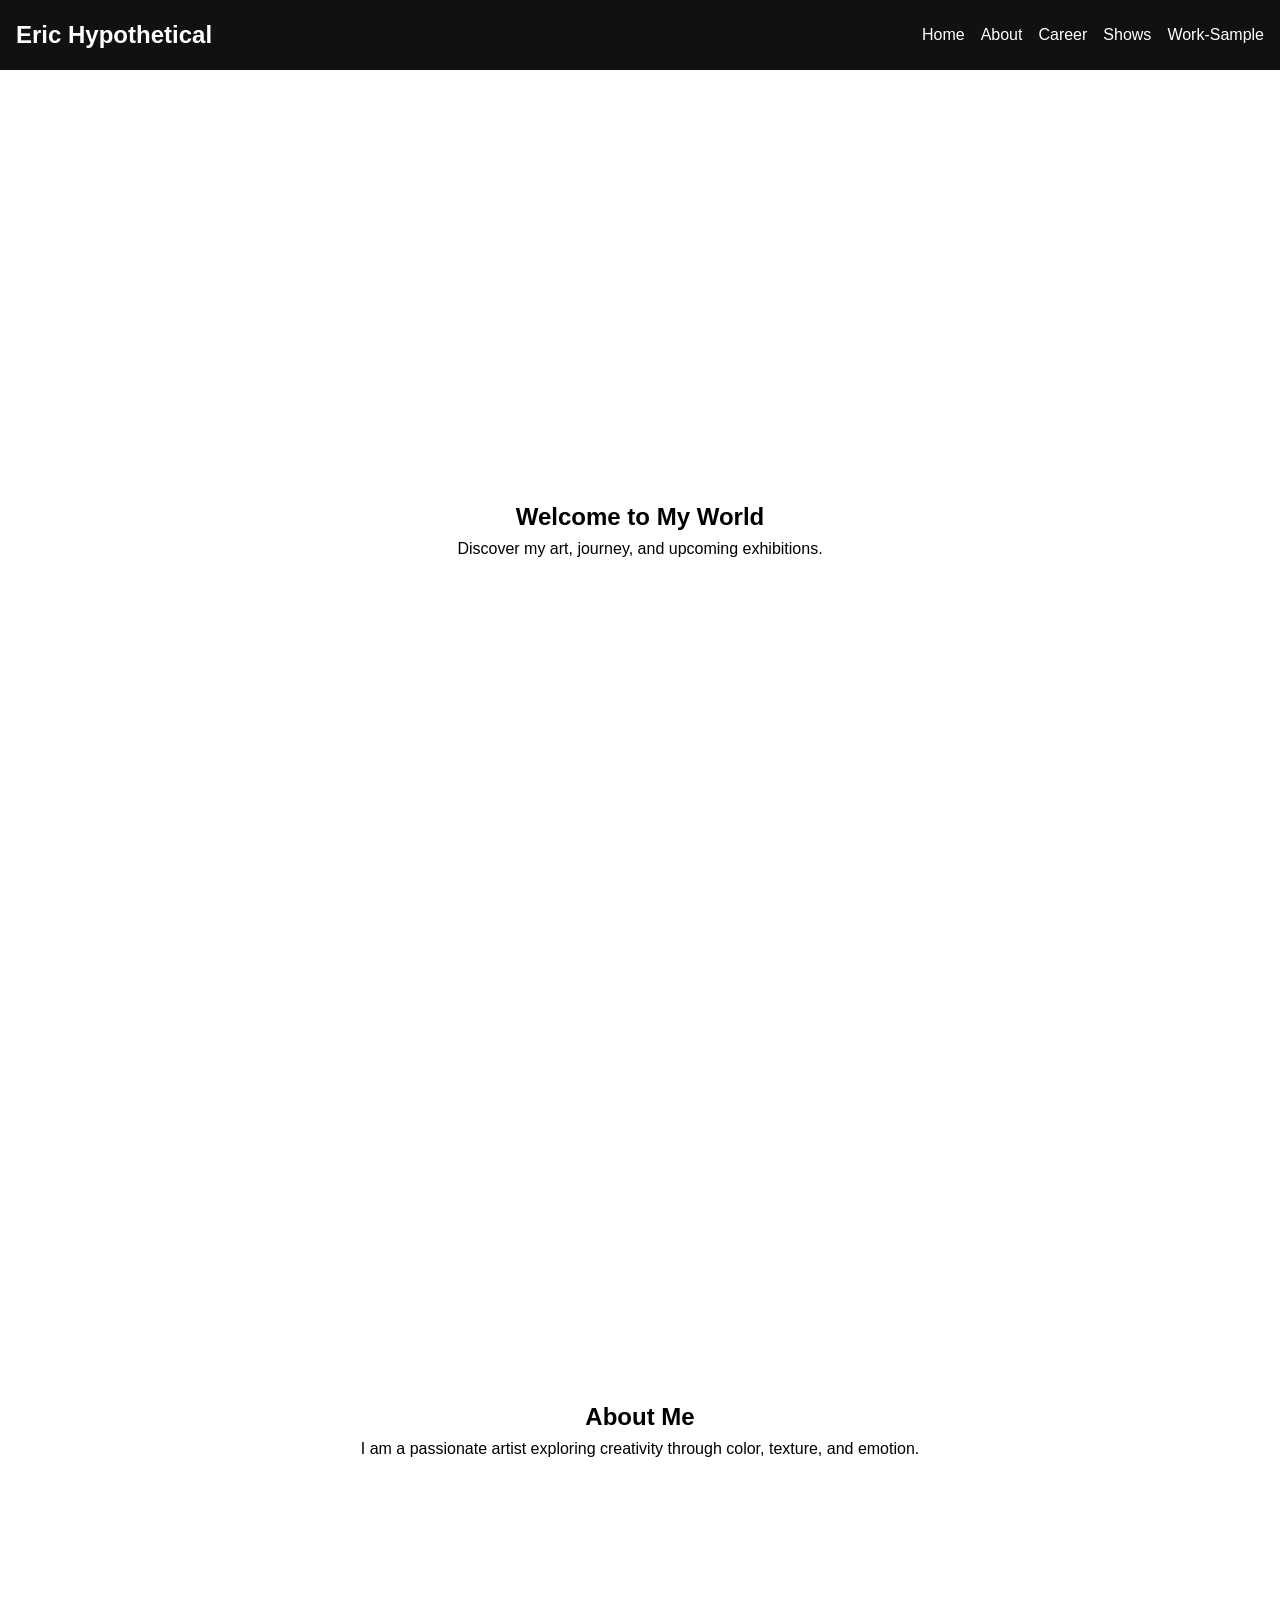
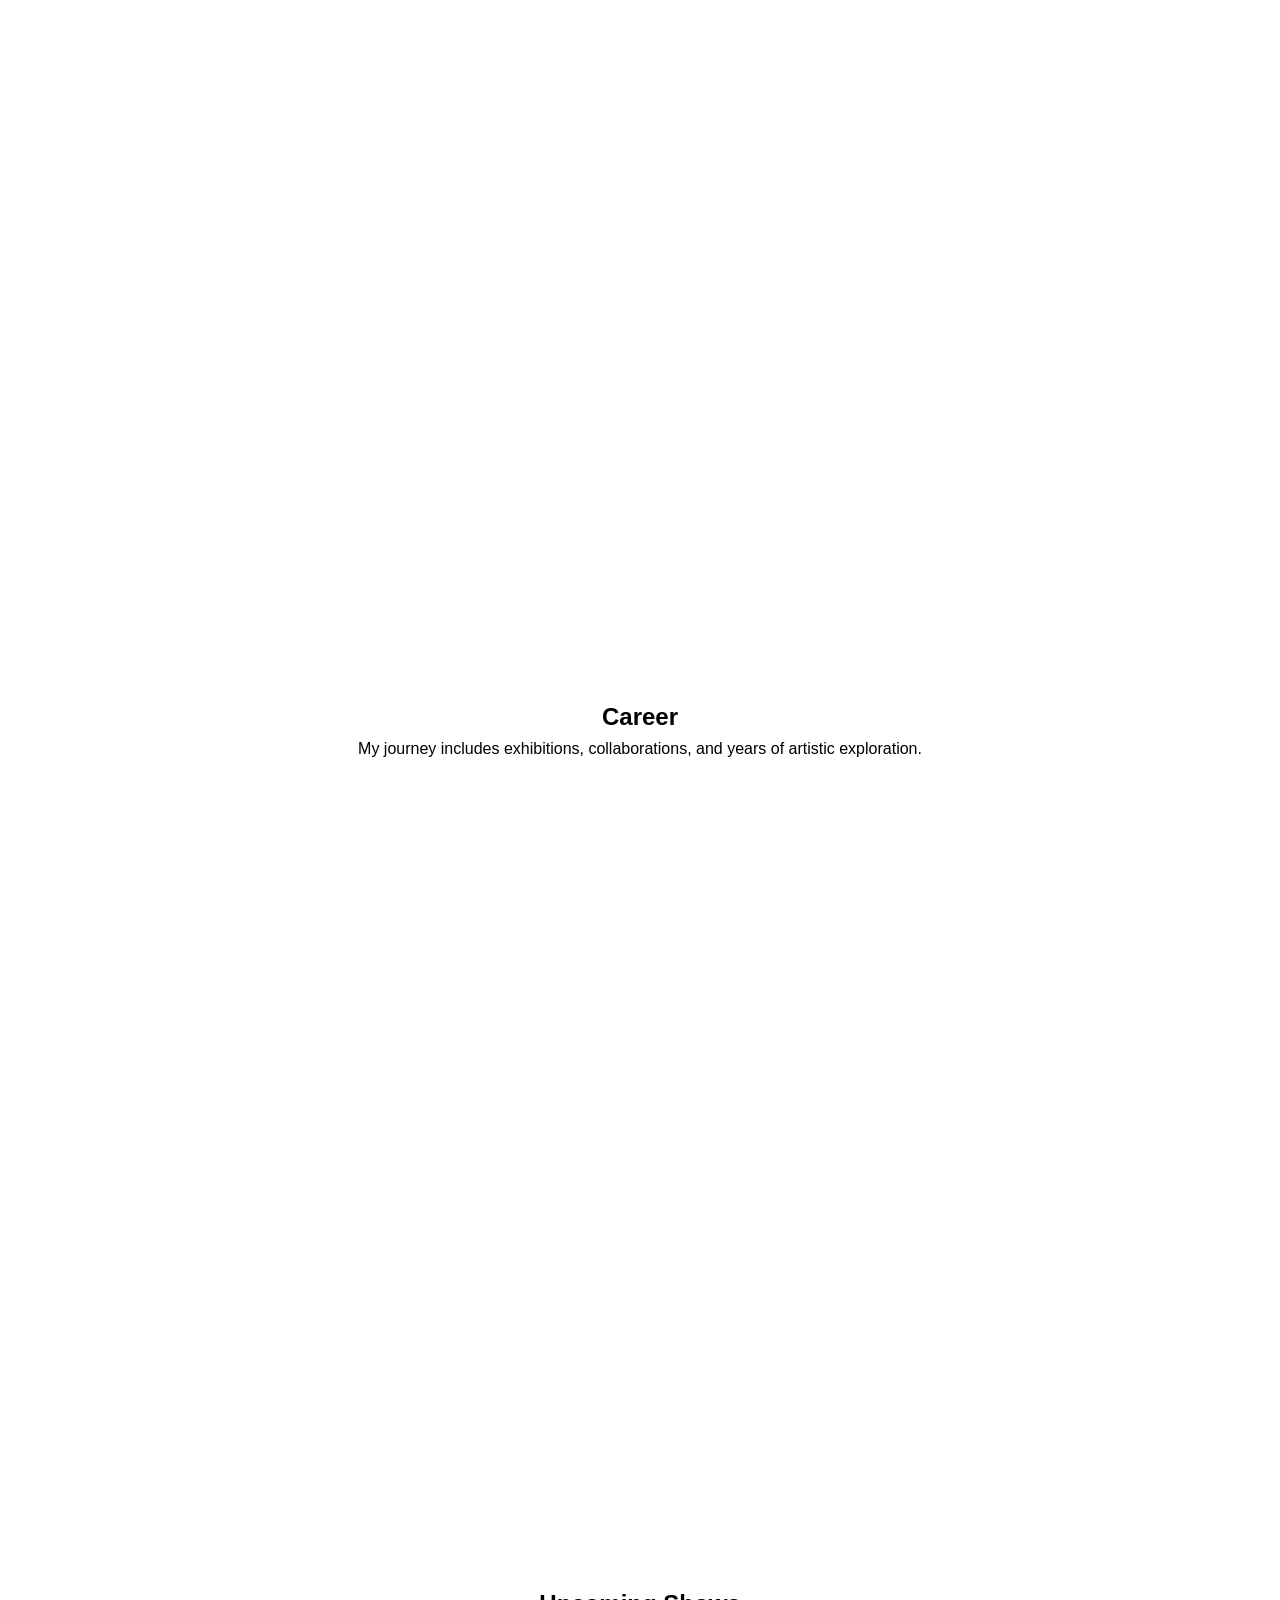
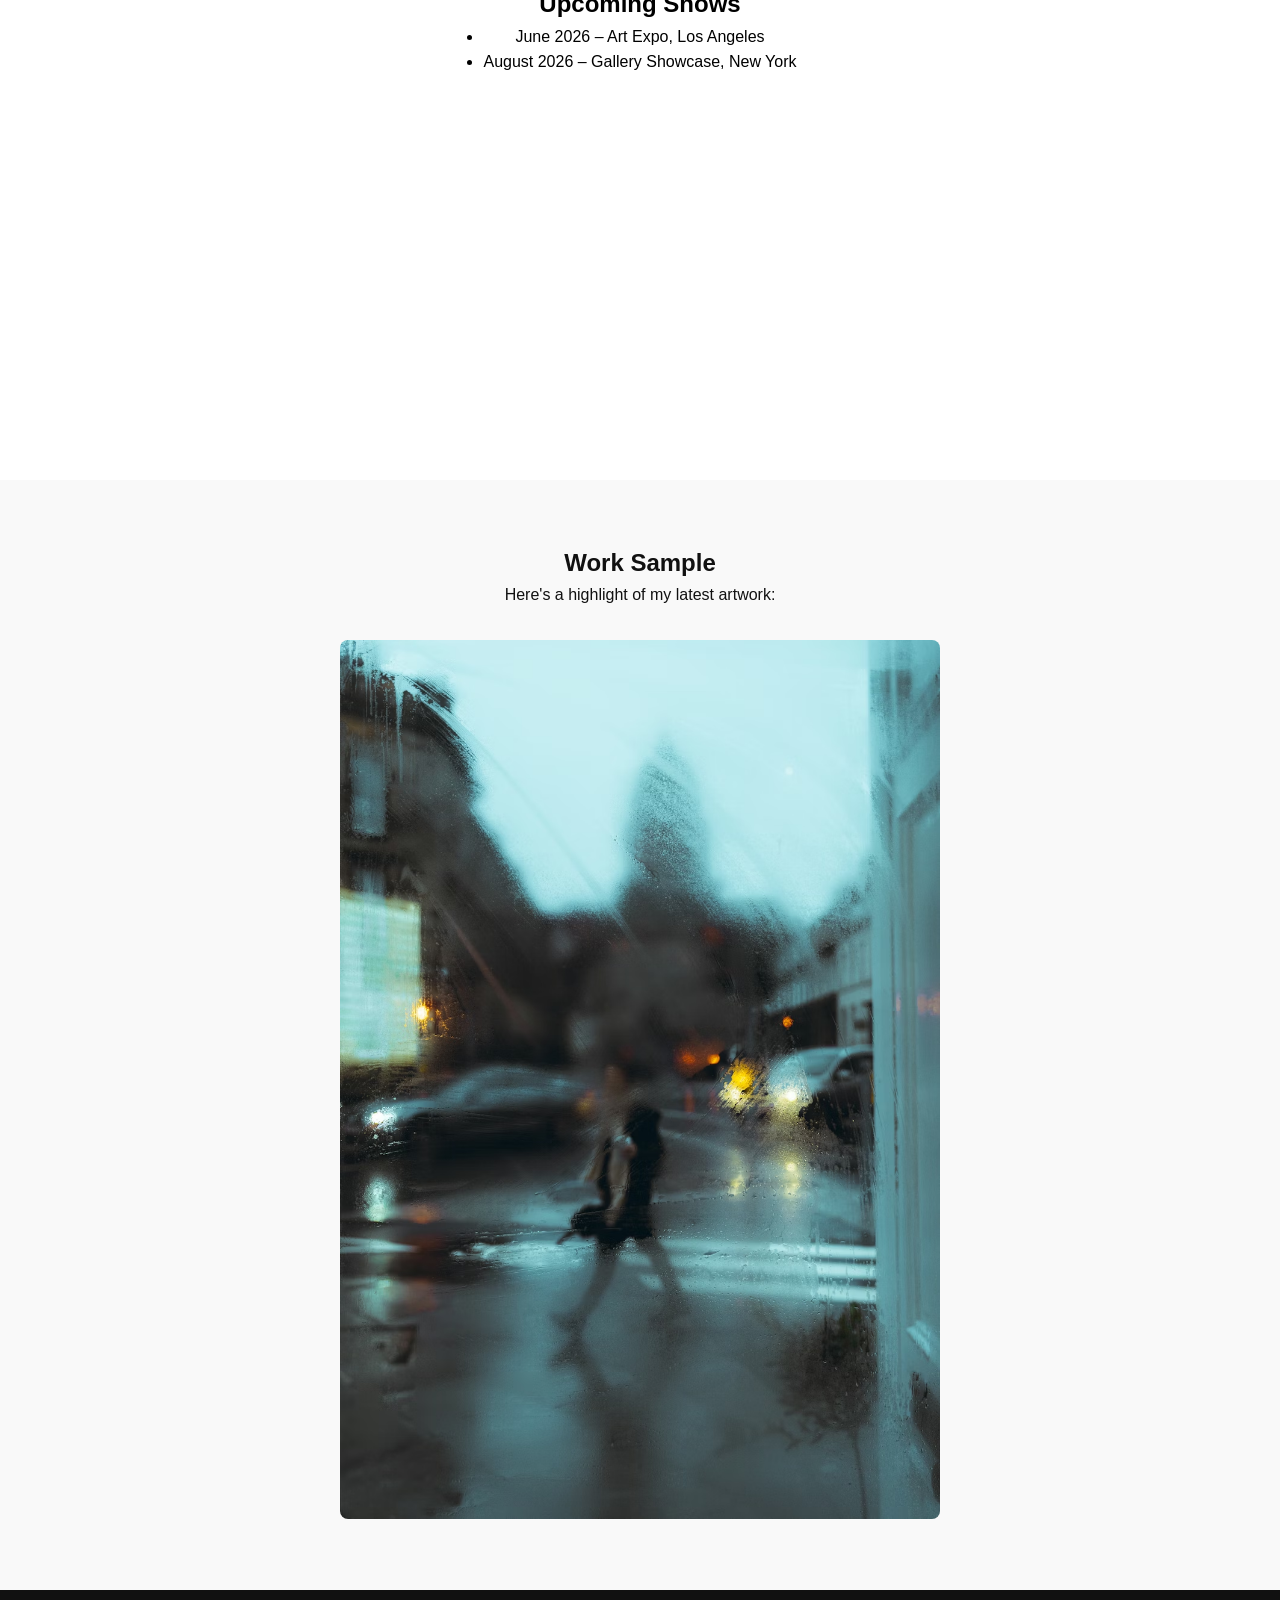
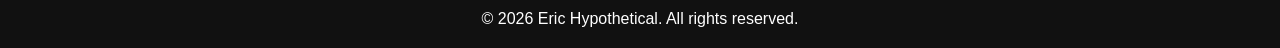
==== indexArt.html @ 774841e4 "Fine tuned website" ====
<!DOCTYPE html>
<html lang="en">
<head>
    <meta charset="UTF-8">
    <meta name="viewport" content="width=device-width, initial-scale=1.0">
    <title>Artist Portfolio | Eric Hypothetical</title>

    <!-- SEO -->
    <meta name="description" content="Official portfolio of [Artist Name]. Explore artwork, career highlights, and upcoming shows.">

    <!-- CSS -->
    <link rel="stylesheet" href="stylesArt.css">

    <!-- Schema.org -->
    <script type="application/ld+json">
    {
        "@context": "https://schema.org",
        "@type": "Person",
        "name": "Eric Hypothetical",
        "jobTitle": "Artist",
        "url": "https://EricHypothetical.com"
    }
    </script>
</head>
<body>
    <!-- SKIP LINK for keyboard users -->
    <a href="#main-content" class="skip-link">Skip to main content</a>

    <!-- HEADER -->
    <header>
        <nav aria-label="Main navigation">
            <h1 class="logo">Eric Hypothetical</h1>
            <ul class="nav-links">
                <li><a href="#hero" aria-label="Navigate to Home section">Home</a></li>
                <li><a href="#about" aria-label="Navigate to About section">About</a></li>
                <li><a href="#career" aria-label="Navigate to Career section">Career</a></li>
                <li><a href="#shows" aria-label="Navigate to Shows section">Shows</a></li>
                <li><a href="#work-sample" aria-label="Navigate to Work Sample section">Work-Sample</a></li>
            </ul>
        </nav>
    </header>

    <!-- MAIN CONTENT -->
    <main id="main-content">

        <!-- HERO -->
        <section id="hero" class="section hero" aria-label="Hero welcome section">
            <div class="content">
                <div class="text">
                    <h2>Welcome to My World</h2>
                    <p>Discover my art, journey, and upcoming exhibitions.</p>
                </div>
            </div>
        </section>

        <!-- ABOUT -->
        <section id="about" class="section" aria-label="About the artist">
            <div class="content">
                <h2>About Me</h2>
                <p>
                    I am a passionate artist exploring creativity through color, texture, and emotion.
                </p>
            </div>
        </section>

        <!-- CAREER -->
        <section id="career" class="section" aria-label="Career history">
            <div class="content">
                <h2>Career</h2>
                <p>
                    My journey includes exhibitions, collaborations, and years of artistic exploration.
                </p>
            </div>
        </section>

        <!-- SHOWS -->
        <section id="shows" class="section" aria-label="Upcoming shows">
            <div class="content">
                <h2>Upcoming Shows</h2>
                <ul>
                    <li>June 2026 – Art Expo, Los Angeles</li>
                    <li>August 2026 – Gallery Showcase, New York</li>
                </ul>
            </div>
        </section>

        <section id="work-sample" class="section work-sample-section" aria-label="Work sample showcasing latest artwork">
            <div class="content">
                <h2>Work Sample</h2>
                <p>Here's a highlight of my latest artwork:</p>
                <picture>
                    <source srcset="work-sample.avif" type="image/avif">
                    <source srcset="work-sample.webp" type="image/webp">
                    <img src="work-sample.jpg" alt="Abstract colorful artwork sample by Eric Hypothetical" class="work-sample">
                </picture>
            </div>
        </section>

    </main>

    <!-- FOOTER -->
    <footer>
        <p>&copy; 2026 Eric Hypothetical. All rights reserved.</p>
    </footer>

</body>
</html>
---- stylesArt.css ----
/* RESET */
* {
    margin: 0;
    padding: 0;
    box-sizing: border-box;
}

/* GLOBAL */
body {
    font-family: Arial, sans-serif;
    line-height: 1.6;
    padding-top: 80px; /* prevent fixed navbar from overlapping content */
}

/* NAVBAR */
header {
    position: fixed;
    width: 100%;
    top: 0;
    background: #111;
    color: white;
}

nav {
    display: flex;
    justify-content: space-between;
    align-items: center;
    padding: 1rem;
}

.logo {
    font-size: 1.5rem;
}

.nav-links {
    list-style: none;
    display: flex;
    gap: 1rem;
}

.nav-links a {
    color: white;
    text-decoration: none;
}

.nav-links a:hover {
    text-decoration: underline;
}

/* Focus styles for keyboard navigation */
.nav-links a:focus,
a:focus,
button:focus,
img:focus {
    outline: 2px solid #fff;
    outline-offset: 4px;
    border-radius: 2px;
}

/* Skip to main content link (visually hidden but available for screen readers) */
.skip-link {
    position: absolute;
    top: -40px;
    left: 0;
    background: #111;
    color: white;
    padding: 0.5rem 1rem;
    z-index: 100;
    transition: top 0.2s;
}
.skip-link:focus {
    top: 0;
    outline: 2px solid #fff;
    outline-offset: 2px;
}

/* SECTIONS */
.section {
    min-height: 100vh;
    display: flex;
    justify-content: center;
    align-items: center;
    padding: 2rem;
    text-align: center;
}

/* HERO */
.hero {
    background: url('https://via.placeholder.com/1500') no-repeat center/cover;
    color: white;
}

.hero .content {
    color: black;   /* centers text when stacked */
}

/* WORK SAMPLE SECTION */
.work-sample-section {
  background: #f9f9f9;  /* light background for contrast */
  color: #111;
  text-align: center;
  padding: 4rem 2rem;
}

.work-sample-section .content {
  max-width: 800px;
  margin: 0 auto;
}

.work-sample-section .work-sample {
  max-width: 600px;  /* image won’t exceed this width */
  width: 100%;       /* scales down on smaller screens */
  height: auto;      /* keeps aspect ratio */
  margin-top: 2rem;  /* spacing below text */
  object-fit: cover; /* crops slightly if needed without distortion */
  border-radius: 8px; /* optional: rounded corners for style */
}

/* CONTENT BOX */
.content {
  max-width: 800px;
  margin: 0 auto;  /* centers container */
}

/* FOOTER */
footer {
    text-align: center;
    padding: 1rem;
    background: #111;
    color: white;
}

/* ── MOBILE RESPONSIVENESS ── */
@media (max-width: 768px) {
    nav {
        flex-direction: column;
        gap: 0.5rem;
        padding: 0.75rem;
    }

    .nav-links {
        flex-wrap: wrap;
        justify-content: center;
        gap: 0.5rem;
    }

    .nav-links a {
        font-size: 0.9rem;
        padding: 0.25rem 0.5rem;
    }

    .section {
        min-height: auto;
        padding: 6rem 1rem 3rem;
    }

    .hero {
        min-height: 60vh;
    }

    .work-sample-section .work-sample {
        max-width: 100%;
    }
}

@media (max-width: 480px) {
    .logo {
        font-size: 1.2rem;
    }

    .nav-links a {
        font-size: 0.8rem;
    }

    .section h2 {
        font-size: 1.4rem;
    }

    .section p {
        font-size: 0.95rem;
    }
}
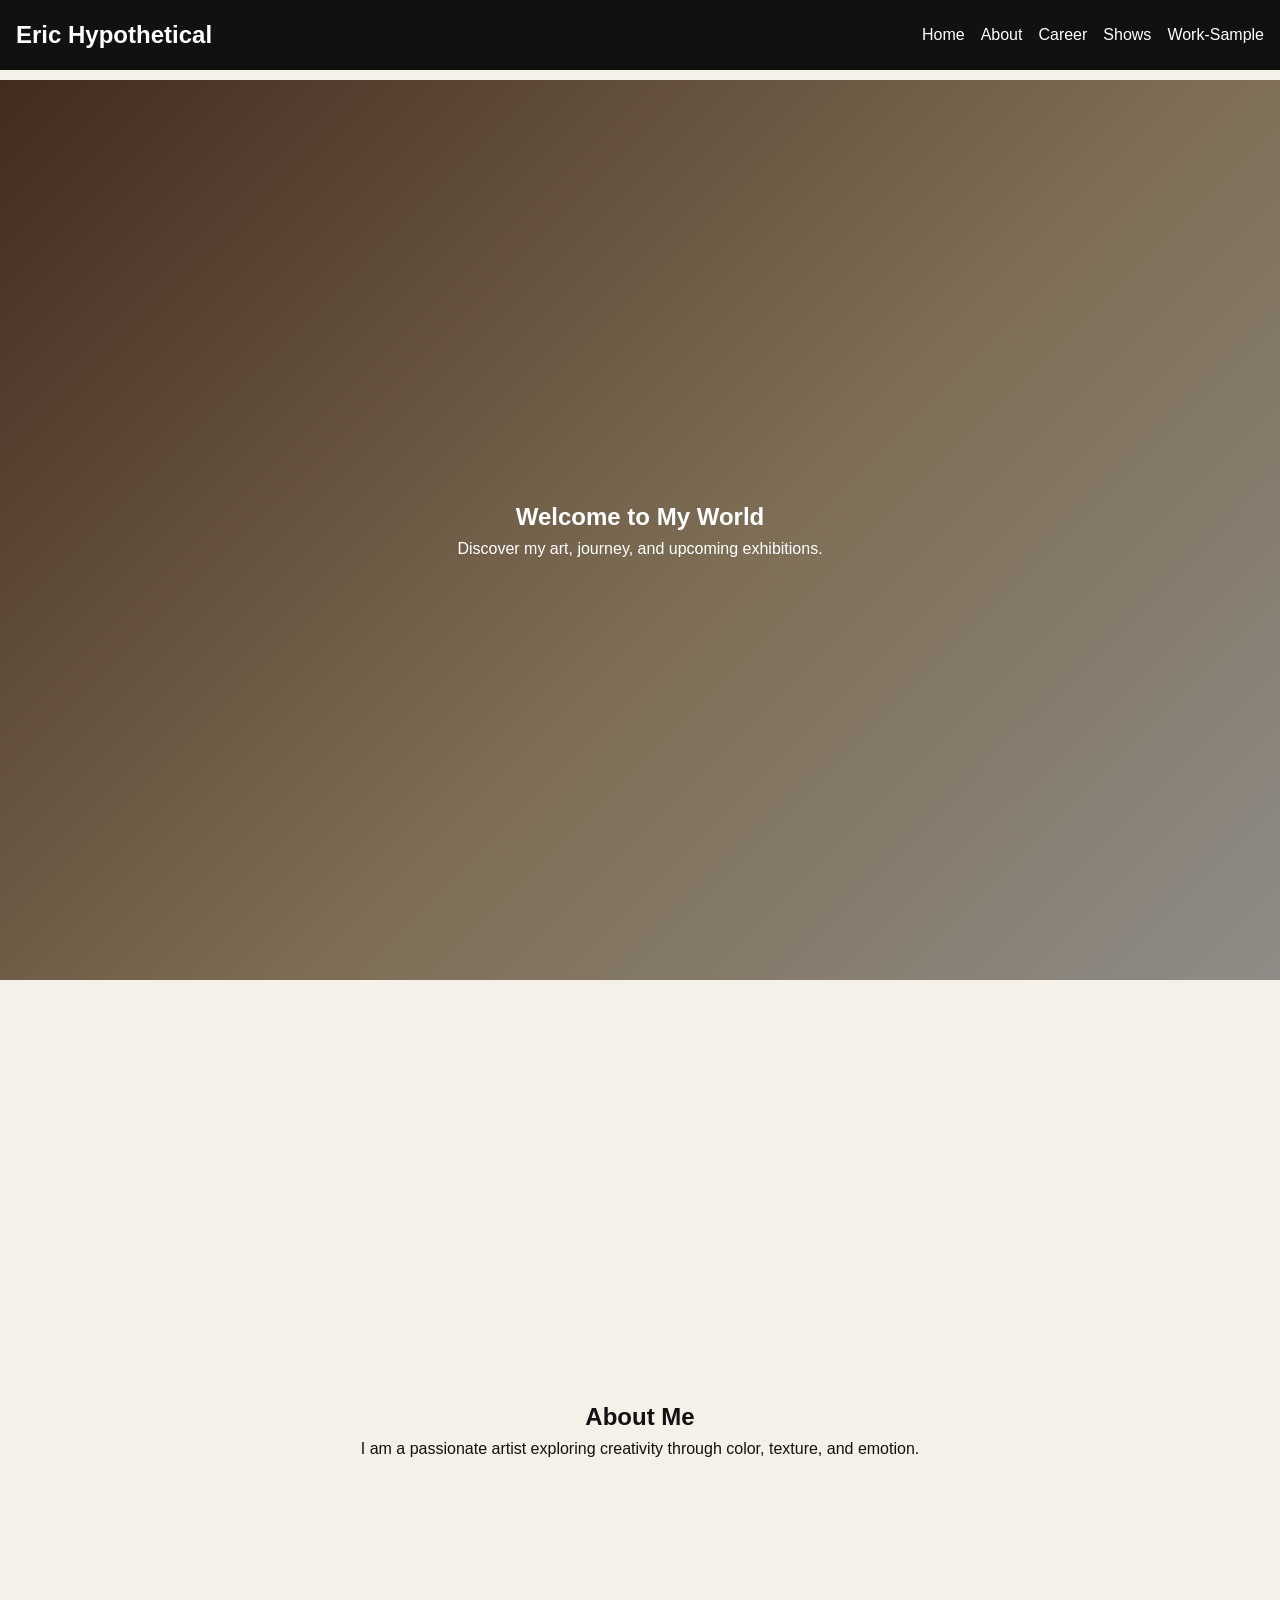
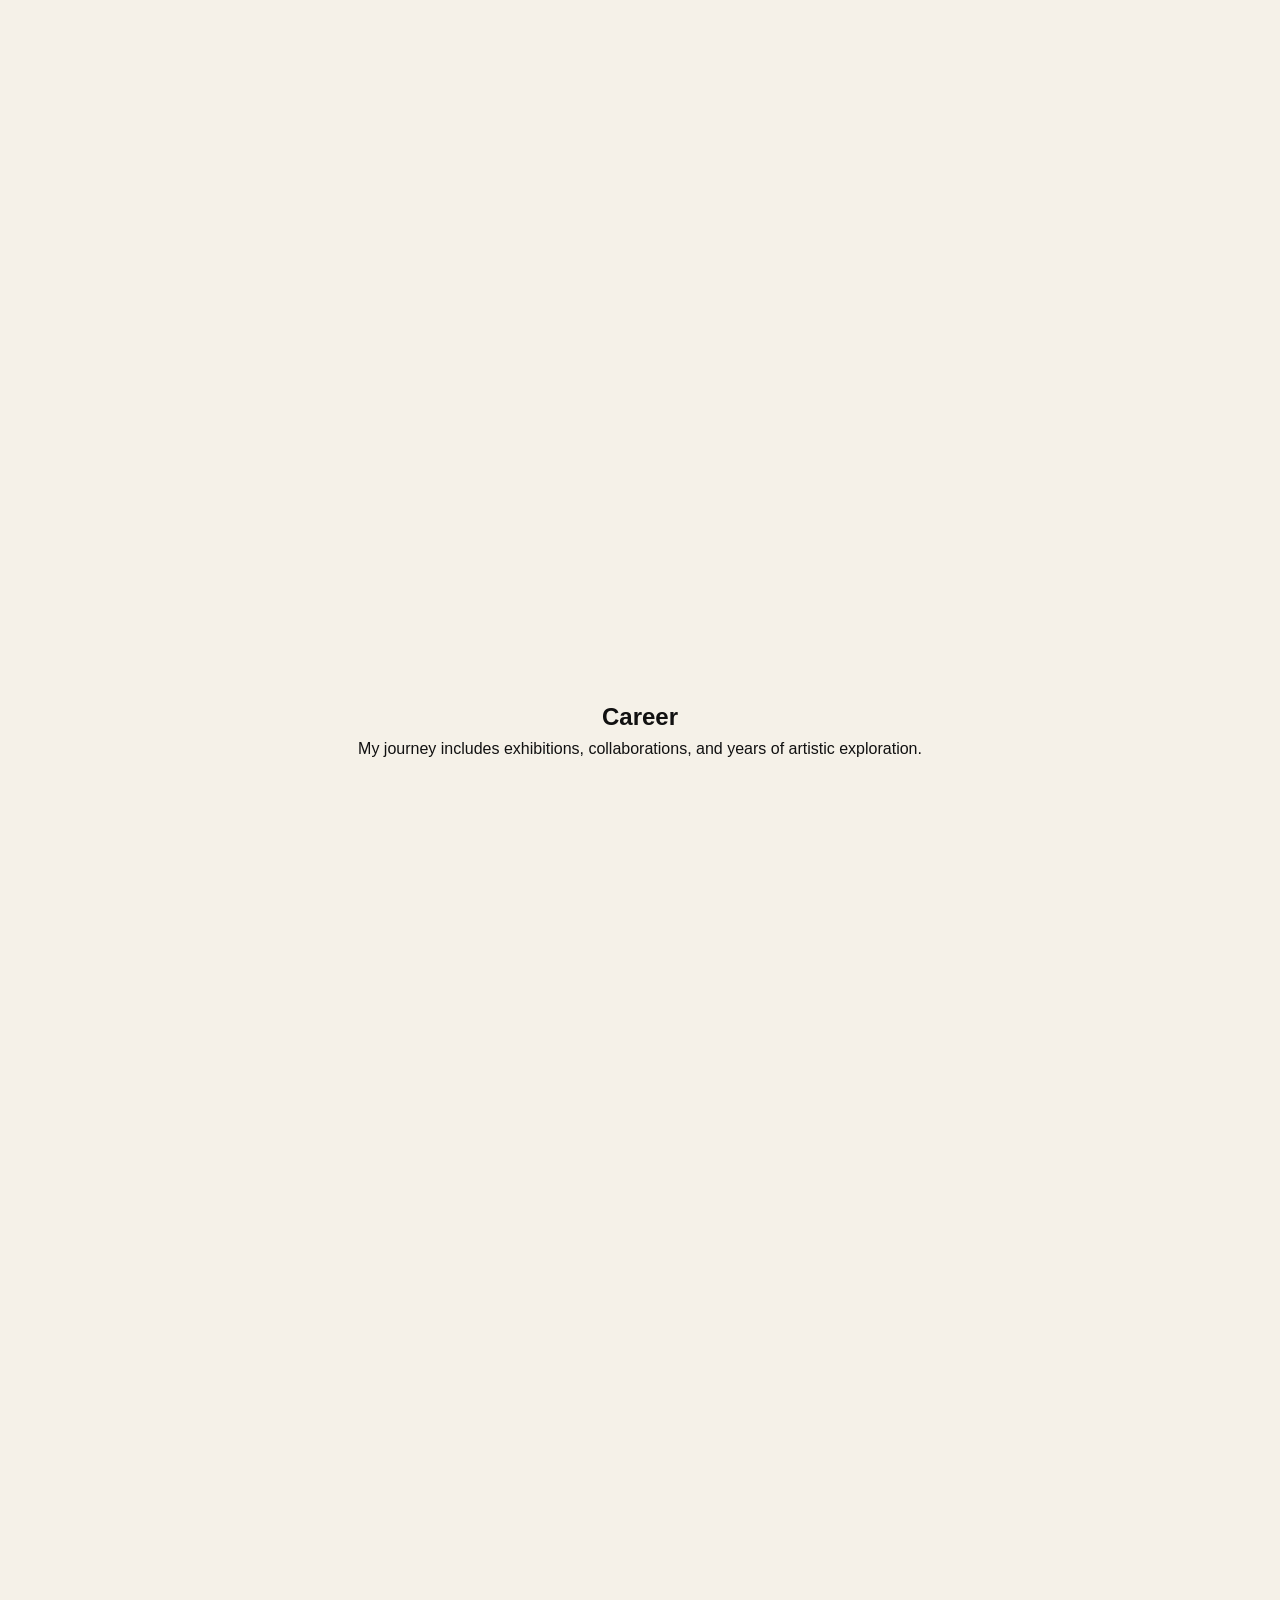
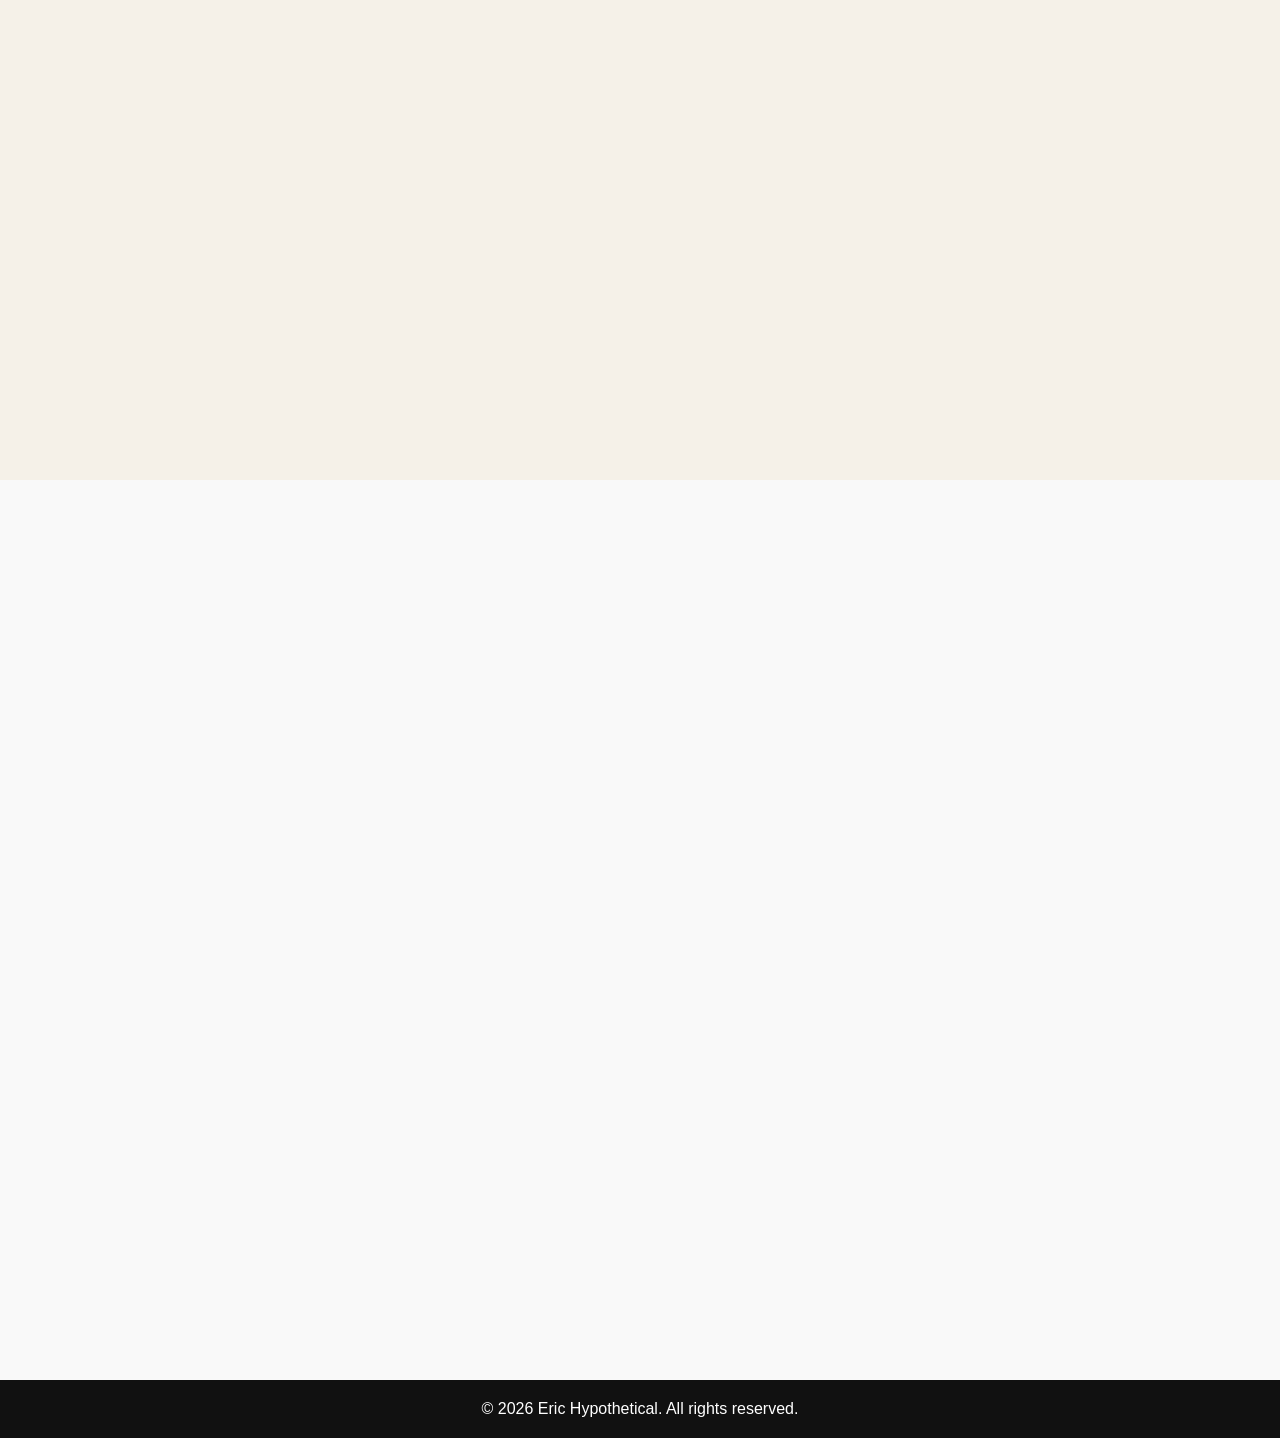
==== commit 145b9043: "Page speed improvements" ====
--- a/indexArt.html
+++ b/indexArt.html
@@ -7,6 +7,7 @@
 
     <!-- SEO -->
     <meta name="description" content="Official portfolio of [Artist Name]. Explore artwork, career highlights, and upcoming shows.">
+    <meta name="theme-color" content="#111111">
 
     <!-- CSS -->
     <link rel="stylesheet" href="stylesArt.css">
@@ -90,8 +91,7 @@
                 <p>Here's a highlight of my latest artwork:</p>
                 <picture>
                     <source srcset="work-sample.avif" type="image/avif">
-                    <source srcset="work-sample.webp" type="image/webp">
-                    <img src="work-sample.jpg" alt="Abstract colorful artwork sample by Eric Hypothetical" class="work-sample">
+                    <img src="work-sample.avif" alt="Abstract colorful artwork sample by Eric Hypothetical" class="work-sample" loading="lazy" decoding="async" fetchpriority="low">
                 </picture>
             </div>
         </section>
--- a/stylesArt.css
+++ b/stylesArt.css
@@ -9,6 +9,8 @@
 body {
     font-family: Arial, sans-serif;
     line-height: 1.6;
+    color: #111;
+    background: #f5f1e8;
     padding-top: 80px; /* prevent fixed navbar from overlapping content */
 }
 
@@ -84,14 +86,21 @@
     text-align: center;
 }
 
+.section:not(.hero) {
+    content-visibility: auto;
+    contain-intrinsic-size: 1000px;
+}
+
 /* HERO */
 .hero {
-    background: url('https://via.placeholder.com/1500') no-repeat center/cover;
+    background:
+        linear-gradient(rgba(17, 17, 17, 0.45), rgba(17, 17, 17, 0.45)),
+        linear-gradient(135deg, #6b3f2a, #d7b98c 55%, #f5f1e8);
     color: white;
 }
 
 .hero .content {
-    color: black;   /* centers text when stacked */
+    color: white;
 }
 
 /* WORK SAMPLE SECTION */
@@ -111,8 +120,10 @@
   max-width: 600px;  /* image won’t exceed this width */
   width: 100%;       /* scales down on smaller screens */
   height: auto;      /* keeps aspect ratio */
+    display: block;
   margin-top: 2rem;  /* spacing below text */
   object-fit: cover; /* crops slightly if needed without distortion */
+    aspect-ratio: 4 / 3;
   border-radius: 8px; /* optional: rounded corners for style */
 }
 
